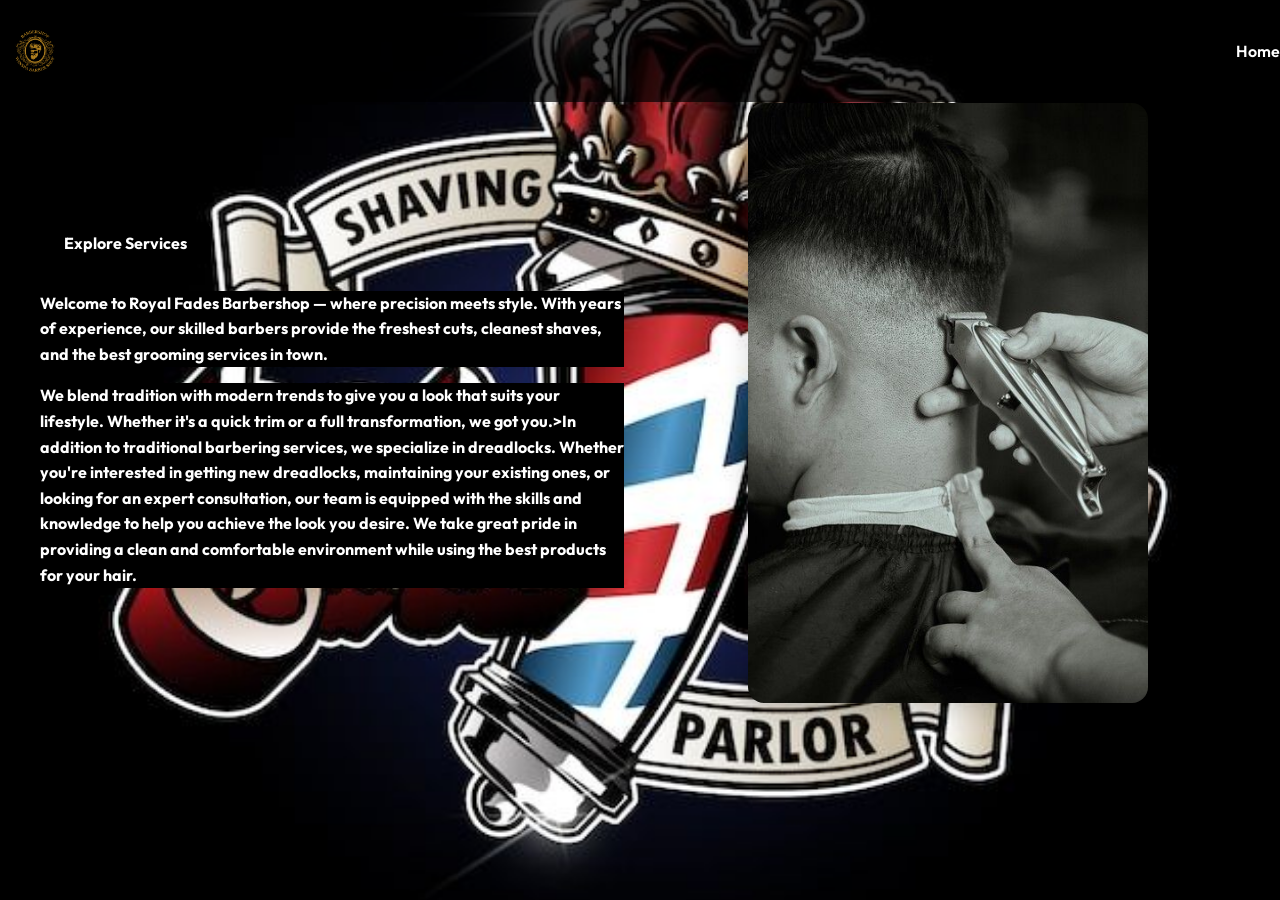
==== About/about/index.html @ e5eed781 "Add files via upload" ====
<!DOCTYPE html>
<html lang="en">
<head>
  <meta charset="UTF-8" />
  <meta name="viewport" content="width=device-width, initial-scale=1.0">
  <title>Winspa Barber Shop</title>
  <link href="https://fonts.googleapis.com/css2?family=Outfit:wght@300;600&display=swap" rel="stylesheet">
  <link rel="stylesheet" href="https://cdnjs.cloudflare.com/ajax/libs/font-awesome/6.5.0/css/all.min.css" integrity="sha512-A2EoeFJ/FnR8ZcMaZH2nGJvY1jN8cW7zVskZnKGaGzM8exE1v6W2vdOpT6/HD6W8OYK/wHw4gSU6kjg5v5H4jw==" crossorigin="anonymous" referrerpolicy="no-referrer">
  <style>
    body {
      background-image: url("abt1.jpeg");
      background-size: cover; /* Make the image cover the entire background */
      background-position: center; /* Center the image */
      background-attachment: fixed; /* Fix the image in place when scrolling */
      display: flex;
      justify-content: center;
      align-items: center;
      height: 90vh;
      margin: 0;
      font-family: 'Outfit', sans-serif;
    }

    nav {
      background-color: rgba(0, 0, 0, 0.7);
      padding: 1rem 1.5rem;
      position: fixed;
      width: 100%;
      top: 0;
      z-index: 1000;
      display: flex;
      justify-content: space-between;
      align-items: center;
      flex-wrap: wrap;
    }

    nav .logo {
      display: flex;
      align-items: center;
      gap: 0.6rem;
      font-size: 1.2rem;
      font-weight: bold;
      color: #fff;
    }

    nav .logo img {
      width: 50px;
      height: auto;
      border-radius: 50%;
      background-color: black;
    }

    nav ul {
      list-style: none;
      display: flex;
      gap: 1.2rem;
      flex-wrap: wrap;
    }

    nav ul li a {
      text-decoration: none;
      color: #fff;
      font-weight: 600;
      font-size: 1rem;
    }

    .about {
      padding: 4rem 2rem;
      background-color: #f9f9f9;
    }
  
    .about-container {
      display: flex;
      flex-wrap: wrap;
      align-items: center;
      justify-content: center;
      gap: 2rem;
      max-width: 1200px;
      margin: 0 auto;
    }
    
    .about-text {
      flex: 1;
      min-width: 280px;
    }
    
    .about-text h2 {
      font-size: 2rem;
      margin-bottom: 1rem;
      color: white;
    }
    
    .about-text p {
      font-size: 1rem;
      color:  white;
      background-color: black;
      line-height: 1.6;
    }
    
    .about-image {
      flex: 1;
      min-width: 330px;
      text-align: center;
    }
    
    .about-image img {
      width: 100%;
      max-width: 400px;
      color: rgba(0, 0, 0, 0.7);
      border-radius: 16px;
      box-shadow: 0 5px 25px rgba(0, 0, 0, 0.15);
    }
  
    .btn {
      display: inline-block;
      margin-top: 1rem;
      padding: 0.7rem 1.5rem;
      background-color: black;
      color: white;
      font-weight: bold;
      border-radius: 8px;
      text-decoration: none;
      transition: background-color 0.3s ease;
    }
    
    .btn:hover {
      background-color: #e5c100;
    }
    
    .invisible {
      opacity: 0;
      transform: translateY(30px);
      transition: all 0.6s ease-out;
    }
    
    .visible {
      opacity: 1;
      transform: translateY(0);
    }
 
/* Media Query for Phones */
@media (max-width: 768px) {
  .about-section h2 {
    font-size: 1.6rem; /* Adjust heading size */
  }

  .about-section p {
    font-size: 0.9rem; /* Adjust paragraph size */
    line-height: 1.4; /* Adjust line height */
  }
}
    
  </style>
</head>
<body>

<nav style="background-color: rgba(0, 0, 0, 0.7); padding: 1rem 1.5rem; display: flex; justify-content: space-between; align-items: center; flex-wrap: wr">
  <div class="logo" style="display: flex; align-items: center; gap: 0.6rem; font-size: 1.2rem; font-weight: bold; color: #fff;">
    <img src="winspa logo.png" alt="logo" style="width: 70px; height: auto; border-radius: 50%; background-color: black;">
  </div>
  <ul style="list-style: none; display: flex; gap: 1.2rem; flex-wrap: wrap; margin: 0;">
    <li><a href="/index.html" style="text-decoration: none; color: #fff; font-weight: 600;">Home</a></li>
  </ul>
</nav>
<section id="about">
    <div class="about-container">
      <div class="about-text">
        <a href="/services/index.html" class="btn">Explore Services</a>
        <h2><span style="color: black;">
        <p>Welcome to <strong>Royal Fades Barbershop</strong> — where precision meets style. With years of experience, our skilled barbers provide the freshest cuts, cleanest shaves, and the best grooming services in town.</p>
        <p>We blend tradition with modern trends to give you a look that suits your lifestyle. Whether it's a quick trim or a full transformation, we got you.>In addition to traditional barbering services, we specialize in dreadlocks. Whether you're interested in getting new dreadlocks, maintaining your existing ones, or looking for an expert consultation, our team is equipped with the skills and knowledge to help you achieve the look you desire. We take great pride in providing a clean and comfortable environment while using the best products for your hair.</p>
      </div>
      <div class="about-image">
        <img src="barber 1.jpeg" alt="Barbershop interior or barber at work">
      </div>
    </div>
  </section>
  <script src="script.js"></script>
</body>
</html>
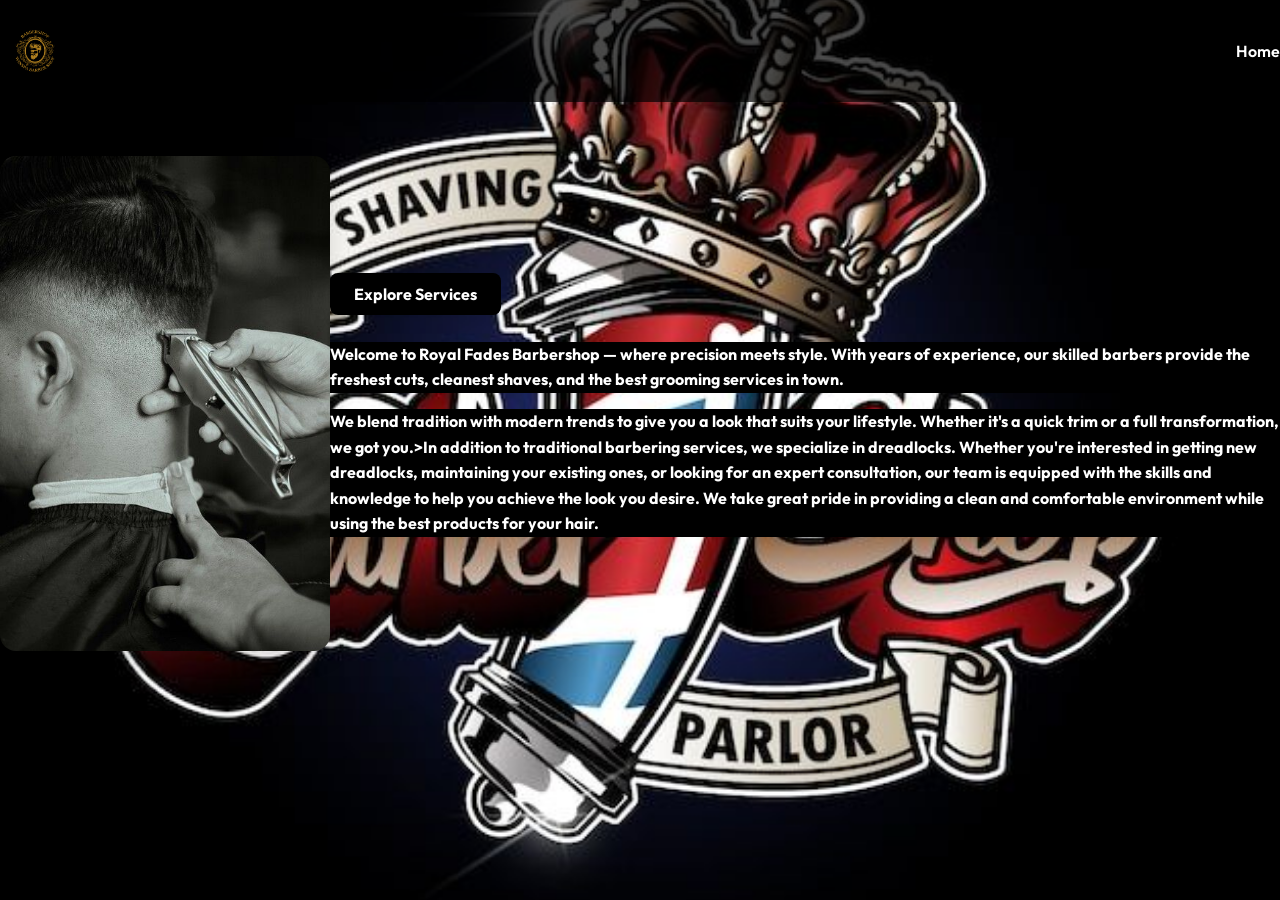
==== commit 3ab6fc02: "Update index.html" ====
--- a/About/about/index.html
+++ b/About/about/index.html
@@ -1,179 +1,180 @@
-<!DOCTYPE html>
-<html lang="en">
-<head>
-  <meta charset="UTF-8" />
-  <meta name="viewport" content="width=device-width, initial-scale=1.0">
-  <title>Winspa Barber Shop</title>
-  <link href="https://fonts.googleapis.com/css2?family=Outfit:wght@300;600&display=swap" rel="stylesheet">
-  <link rel="stylesheet" href="https://cdnjs.cloudflare.com/ajax/libs/font-awesome/6.5.0/css/all.min.css" integrity="sha512-A2EoeFJ/FnR8ZcMaZH2nGJvY1jN8cW7zVskZnKGaGzM8exE1v6W2vdOpT6/HD6W8OYK/wHw4gSU6kjg5v5H4jw==" crossorigin="anonymous" referrerpolicy="no-referrer">
-  <style>
-    body {
-      background-image: url("abt1.jpeg");
-      background-size: cover; /* Make the image cover the entire background */
-      background-position: center; /* Center the image */
-      background-attachment: fixed; /* Fix the image in place when scrolling */
-      display: flex;
-      justify-content: center;
-      align-items: center;
-      height: 90vh;
-      margin: 0;
-      font-family: 'Outfit', sans-serif;
-    }
-
-    nav {
-      background-color: rgba(0, 0, 0, 0.7);
-      padding: 1rem 1.5rem;
-      position: fixed;
-      width: 100%;
-      top: 0;
-      z-index: 1000;
-      display: flex;
-      justify-content: space-between;
-      align-items: center;
-      flex-wrap: wrap;
-    }
-
-    nav .logo {
-      display: flex;
-      align-items: center;
-      gap: 0.6rem;
-      font-size: 1.2rem;
-      font-weight: bold;
-      color: #fff;
-    }
-
-    nav .logo img {
-      width: 50px;
-      height: auto;
-      border-radius: 50%;
-      background-color: black;
-    }
-
-    nav ul {
-      list-style: none;
-      display: flex;
-      gap: 1.2rem;
-      flex-wrap: wrap;
-    }
-
-    nav ul li a {
-      text-decoration: none;
-      color: #fff;
-      font-weight: 600;
-      font-size: 1rem;
-    }
-
-    .about {
-      padding: 4rem 2rem;
-      background-color: #f9f9f9;
-    }
-  
-    .about-container {
-      display: flex;
-      flex-wrap: wrap;
-      align-items: center;
-      justify-content: center;
-      gap: 2rem;
-      max-width: 1200px;
-      margin: 0 auto;
-    }
-    
-    .about-text {
-      flex: 1;
-      min-width: 280px;
-    }
-    
-    .about-text h2 {
-      font-size: 2rem;
-      margin-bottom: 1rem;
-      color: white;
-    }
-    
-    .about-text p {
-      font-size: 1rem;
-      color:  white;
-      background-color: black;
-      line-height: 1.6;
-    }
-    
-    .about-image {
-      flex: 1;
-      min-width: 330px;
-      text-align: center;
-    }
-    
-    .about-image img {
-      width: 100%;
-      max-width: 400px;
-      color: rgba(0, 0, 0, 0.7);
-      border-radius: 16px;
-      box-shadow: 0 5px 25px rgba(0, 0, 0, 0.15);
-    }
-  
-    .btn {
-      display: inline-block;
-      margin-top: 1rem;
-      padding: 0.7rem 1.5rem;
-      background-color: black;
-      color: white;
-      font-weight: bold;
-      border-radius: 8px;
-      text-decoration: none;
-      transition: background-color 0.3s ease;
-    }
-    
-    .btn:hover {
-      background-color: #e5c100;
-    }
-    
-    .invisible {
-      opacity: 0;
-      transform: translateY(30px);
-      transition: all 0.6s ease-out;
-    }
-    
-    .visible {
-      opacity: 1;
-      transform: translateY(0);
-    }
- 
-/* Media Query for Phones */
-@media (max-width: 768px) {
-  .about-section h2 {
-    font-size: 1.6rem; /* Adjust heading size */
-  }
-
-  .about-section p {
-    font-size: 0.9rem; /* Adjust paragraph size */
-    line-height: 1.4; /* Adjust line height */
-  }
-}
-    
-  </style>
-</head>
-<body>
-
-<nav style="background-color: rgba(0, 0, 0, 0.7); padding: 1rem 1.5rem; display: flex; justify-content: space-between; align-items: center; flex-wrap: wr">
-  <div class="logo" style="display: flex; align-items: center; gap: 0.6rem; font-size: 1.2rem; font-weight: bold; color: #fff;">
-    <img src="winspa logo.png" alt="logo" style="width: 70px; height: auto; border-radius: 50%; background-color: black;">
-  </div>
-  <ul style="list-style: none; display: flex; gap: 1.2rem; flex-wrap: wrap; margin: 0;">
-    <li><a href="/index.html" style="text-decoration: none; color: #fff; font-weight: 600;">Home</a></li>
-  </ul>
-</nav>
-<section id="about">
-    <div class="about-container">
-      <div class="about-text">
-        <a href="/services/index.html" class="btn">Explore Services</a>
-        <h2><span style="color: black;">
-        <p>Welcome to <strong>Royal Fades Barbershop</strong> — where precision meets style. With years of experience, our skilled barbers provide the freshest cuts, cleanest shaves, and the best grooming services in town.</p>
-        <p>We blend tradition with modern trends to give you a look that suits your lifestyle. Whether it's a quick trim or a full transformation, we got you.>In addition to traditional barbering services, we specialize in dreadlocks. Whether you're interested in getting new dreadlocks, maintaining your existing ones, or looking for an expert consultation, our team is equipped with the skills and knowledge to help you achieve the look you desire. We take great pride in providing a clean and comfortable environment while using the best products for your hair.</p>
-      </div>
-      <div class="about-image">
-        <img src="barber 1.jpeg" alt="Barbershop interior or barber at work">
-      </div>
-    </div>
-  </section>
-  <script src="script.js"></script>
-</body>
-</html>+<!DOCTYPE html>
+<html lang="en">
+<head>
+  <meta charset="UTF-8" />
+  <meta name="viewport" content="width=device-width, initial-scale=1.0">
+  <title>Winspa Barber Shop</title>
+  <link href="https://fonts.googleapis.com/css2?family=Outfit:wght@300;600&display=swap" rel="stylesheet">
+  <link rel="stylesheet" href="https://cdnjs.cloudflare.com/ajax/libs/font-awesome/6.5.0/css/all.min.css" integrity="sha512-A2EoeFJ/FnR8ZcMaZH2nGJvY1jN8cW7zVskZnKGaGzM8exE1v6W2vdOpT6/HD6W8OYK/wHw4gSU6kjg5v5H4jw==" crossorigin="anonymous" referrerpolicy="no-referrer">
+  <style>
+    body {
+      background-image: url("abt1.jpeg");
+      background-size: cover; /* Make the image cover the entire background */
+      background-position: center; /* Center the image */
+      background-attachment: fixed; /* Fix the image in place when scrolling */
+      display: flex;
+      justify-content: center;
+      align-items: center;
+      height: 90vh;
+      margin: 0;
+      font-family: 'Outfit', sans-serif;
+    }
+
+    nav {
+      background-color: rgba(0, 0, 0, 0.7);
+      padding: 1rem 1.5rem;
+      position: fixed;
+      width: 100%;
+      top: 0;
+      z-index: 1000;
+      display: flex;
+      justify-content: space-between;
+      align-items: center;
+      flex-wrap: wrap;
+    }
+
+    nav .logo {
+      display: flex;
+      align-items: center;
+      gap: 0.6rem;
+      font-size: 1.2rem;
+      font-weight: bold;
+      color: #fff;
+    }
+
+    nav .logo img {
+      width: 50px;
+      height: auto;
+      border-radius: 50%;
+      background-color: black;
+    }
+
+    nav ul {
+      list-style: none;
+      display: flex;
+      gap: 1.2rem;
+      flex-wrap: wrap;
+    }
+
+    nav ul li a {
+      text-decoration: none;
+      color: #fff;
+      font-weight: 600;
+      font-size: 1rem;
+    }
+
+    .about {
+      padding: 4rem 2rem;
+      background-color: #f9f9f9;
+    }
+  
+    .about-container {
+      display: flex;
+      flex-wrap: wrap;
+      align-items: center;
+      justify-content: center;
+      gap: 2rem;
+      max-width: 1200px;
+      margin: 0 auto;
+    }
+    
+    .about-text {
+      flex: 1;
+      min-width: 280px;
+    }
+    
+    .about-text h2 {
+      font-size: 2rem;
+      margin-bottom: 1rem;
+      color: white;
+    }
+    
+    .about-text p {
+      font-size: 1rem;
+      color:  white;
+      background-color: black;
+      line-height: 1.6;
+    }
+    
+    .about-image {
+      flex: 1;
+      min-width: 330px;
+      text-align: center;
+    }
+    
+    .about-image img {
+      width: 100%;
+      max-width: 400px;
+      color: rgba(0, 0, 0, 0.7);
+      border-radius: 16px;
+      box-shadow: 0 5px 25px rgba(0, 0, 0, 0.15);
+    }
+  
+    .btn {
+      display: inline-block;
+      margin-top: 1rem;
+      padding: 0.7rem 1.5rem;
+      background-color: black;
+      color: white;
+      font-weight: bold;
+      border-radius: 8px;
+      text-decoration: none;
+      transition: background-color 0.3s ease;
+    }
+    
+    .btn:hover {
+      background-color: #e5c100;
+    }
+    
+    .invisible {
+      opacity: 0;
+      transform: translateY(30px);
+      transition: all 0.6s ease-out;
+    }
+    
+    .visible {
+      opacity: 1;
+      transform: translateY(0);
+    }
+ 
+/* Media Query for Phones */
+@media (max-width: 768px) {
+  .about-section h2 {
+    font-size: 1.6rem; /* Adjust heading size */
+  }
+
+  .about-section p {
+    font-size: 0.9rem; /* Adjust paragraph size */
+    line-height: 1.4; /* Adjust line height */
+  }
+}
+    
+  </style>
+</head>
+<body>
+
+<nav style="background-color: rgba(0, 0, 0, 0.7); padding: 1rem 1.5rem; display: flex; justify-content: space-between; align-items: center; flex-wrap: wr">
+  <div class="logo" style="display: flex; align-items: center; gap: 0.6rem; font-size: 1.2rem; font-weight: bold; color: #fff;">
+    <img src="winspa logo.png" alt="logo" style="width: 70px; height: auto; border-radius: 50%; background-color: black;">
+  </div>
+  <ul style="list-style: none; display: flex; gap: 1.2rem; flex-wrap: wrap; margin: 0;">
+    <li><a href="/index.html" style="text-decoration: none; color: #fff; font-weight: 600;">Home</a></li>
+  </ul>
+</nav>
+   <div class="about-image">
+        <img src="barber 1.jpeg" alt="Barbershop interior or barber at work">
+      </div>
+    </div>
+<section id="about">
+    <div class="about-container">
+      <div class="about-text">
+        <a href="/services/index.html" class="btn">Explore Services</a>
+        <h2><span style="color: black;">
+        <p>Welcome to <strong>Royal Fades Barbershop</strong> — where precision meets style. With years of experience, our skilled barbers provide the freshest cuts, cleanest shaves, and the best grooming services in town.</p>
+        <p>We blend tradition with modern trends to give you a look that suits your lifestyle. Whether it's a quick trim or a full transformation, we got you.>In addition to traditional barbering services, we specialize in dreadlocks. Whether you're interested in getting new dreadlocks, maintaining your existing ones, or looking for an expert consultation, our team is equipped with the skills and knowledge to help you achieve the look you desire. We take great pride in providing a clean and comfortable environment while using the best products for your hair.</p>
+      </div>
+
+  </section>
+  <script src="script.js"></script>
+</body>
+</html>
